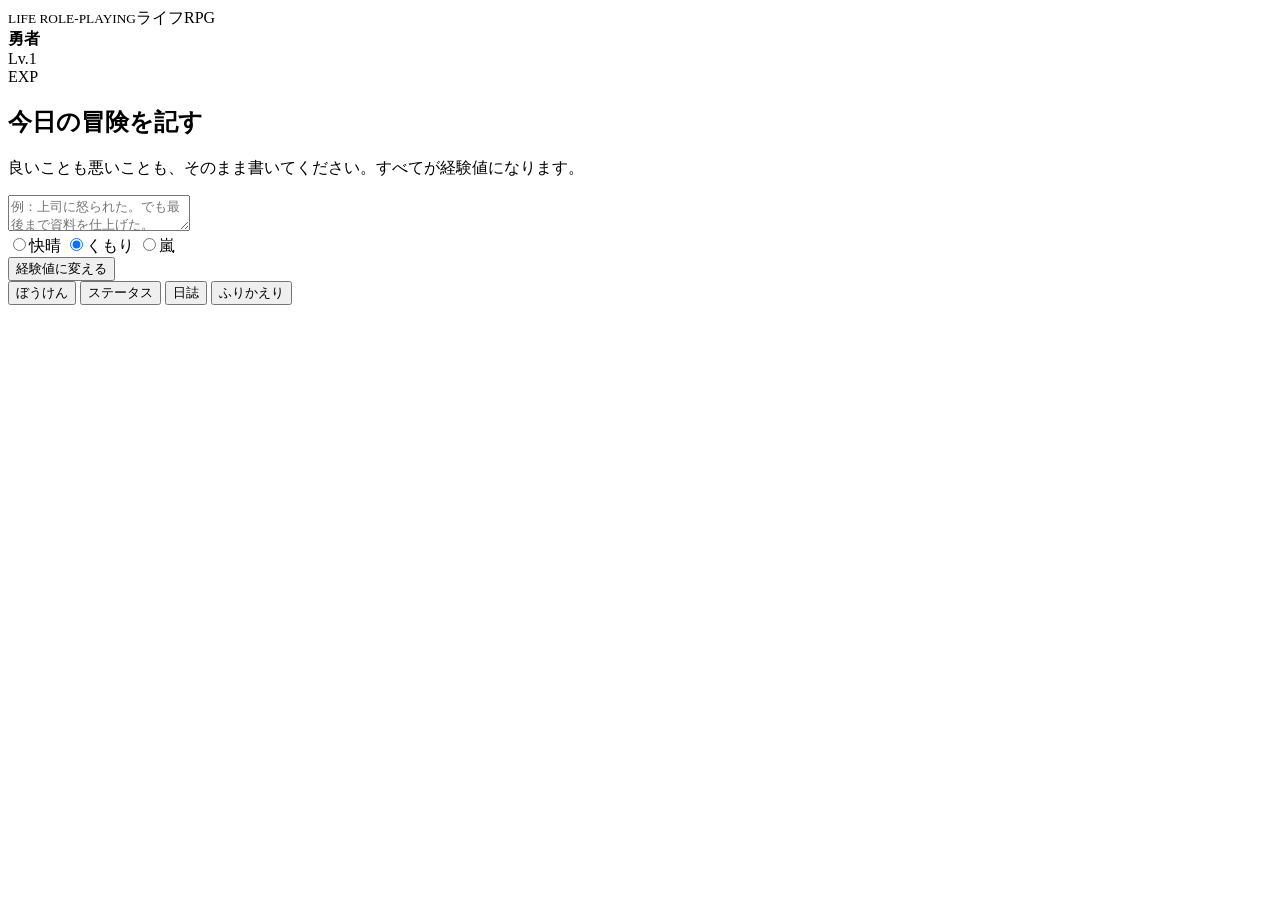
==== β.html @ f3e74d05 "Create β.html" ====
<!DOCTYPE html>
<html lang="ja">
<head>
    <meta charset="UTF-8">
    <meta name="viewport" content="width=device-width, initial-scale=1.0">
    <title>ライフRPG</title>
    <meta name="claude:viewport-fit-sides" content="cover">
    <link rel="stylesheet" href="https://fonts.googleapis.com/css2?family=DotGothic16&family=Noto+Sans+JP:wght@400;500;700&display=swap">
    <link rel="stylesheet" href="style.css">
</head>
<body>

<div class="app">
    <header class="win">
        <div class="hdr">
            <div class="title"><small>LIFE ROLE-PLAYING</small>ライフRPG</div>
            <div class="hero"><b id="heroName">勇者</b> <span id="cls"></span><br><span id="lv">Lv.1</span></div>
            <div class="gauge"><span>EXP</span><div class="track"><i id="lvbar"></i></div><span id="nextxp"></span></div>
        </div>
    </header>

    <!-- ① 記録 -->
    <section data-view="record">
        <div class="win">
            <h2>今日の冒険を記す</h2>
            <p class="dim">良いことも悪いことも、そのまま書いてください。すべてが経験値になります。</p>
            <textarea id="text" aria-label="今日の出来事" placeholder="例：上司に怒られた。でも最後まで資料を仕上げた。"></textarea>
            <div class="seg" role="radiogroup" aria-label="今日の天気">
                <label><input type="radio" name="mood" value="good">快晴</label>
                <label><input type="radio" name="mood" value="flat" checked>くもり</label>
                <label><input type="radio" name="mood" value="bad">嵐</label>
            </div>
            <div class="chips" id="examples" aria-label="入力例"></div>
            <button class="btn primary" id="go">経験値に変える</button>
        </div>
    </section>

    <!-- ② 判定 -->
    <section data-view="judge" hidden>
        <div class="win">
            <h2>バトルリザルト</h2>
            <div class="log" id="battle"></div>
            <div id="gains" style="display:flex;flex-direction:column;gap:8px"></div>
            <div class="levelup" id="levelup" hidden></div>
            <p class="body" id="reframe"></p>
            <p class="body dim" id="next"></p>
            <div class="row"><button class="btn primary" id="toDiary">日誌を読む</button><button class="btn" id="again">もう1件記す</button></div>
        </div>
    </section>

    <!-- ③ ステータス -->
    <section data-view="status" hidden>
        <div class="win">
            <h2>ステータス</h2>
            <svg class="radar" id="radar" viewBox="0 0 360 330" role="img" aria-label="6つの能力のレーダーチャート"></svg>
            <div class="stats" id="stats"></div>
        </div>
        <div class="win"><h2>軍師の助言</h2><div id="swot" class="body"></div></div>
        <div class="win"><h2>勇者の名前</h2>
            <input type="text" id="nameIn" maxlength="12" aria-label="勇者の名前" placeholder="勇者">
            <p class="dim">日誌の主人公の名前になります。</p></div>
    </section>

    <!-- ④ 日誌 -->
    <section data-view="diary" hidden>
        <div class="win"><h2>冒険日誌</h2><p class="dim">日付が変わった日の冒険は、このページを開いたときにAIが日誌として綴ります。今日の分は、ボタンでいつでも締められます。</p></div>
        <div id="diary" style="display:flex;flex-direction:column;gap:18px"></div>
    </section>

    <!-- ⑤ 振り返り -->
    <section data-view="review" hidden>
        <div class="win">
            <h2>成長の記録</h2>
            <div class="seg" role="radiogroup" aria-label="期間">
                <label><input type="radio" name="period" value="7" checked>この1週間</label>
                <label><input type="radio" name="period" value="30">この1か月</label>
            </div>
            <div id="sumline" class="body"></div>
            <svg class="radar" id="radar2" viewBox="0 0 360 330" role="img" aria-label="期間内の獲得経験値のレーダーチャート"></svg>
        </div>
        <div class="win"><h2>冒険の履歴</h2><div id="log"></div>
            <button class="btn" id="clearSample" hidden>サンプルの記録を消す</button></div>
    </section>
</div>

<nav class="menu" aria-label="コマンド"><div>
    <button data-tab="record" role="tab">ぼうけん</button>
    <button data-tab="status" role="tab">ステータス</button>
    <button data-tab="diary" role="tab">日誌</button>
    <button data-tab="review" role="tab">ふりかえり</button>
</div></nav>

<script src="script.js"></script>
</body>
</html>
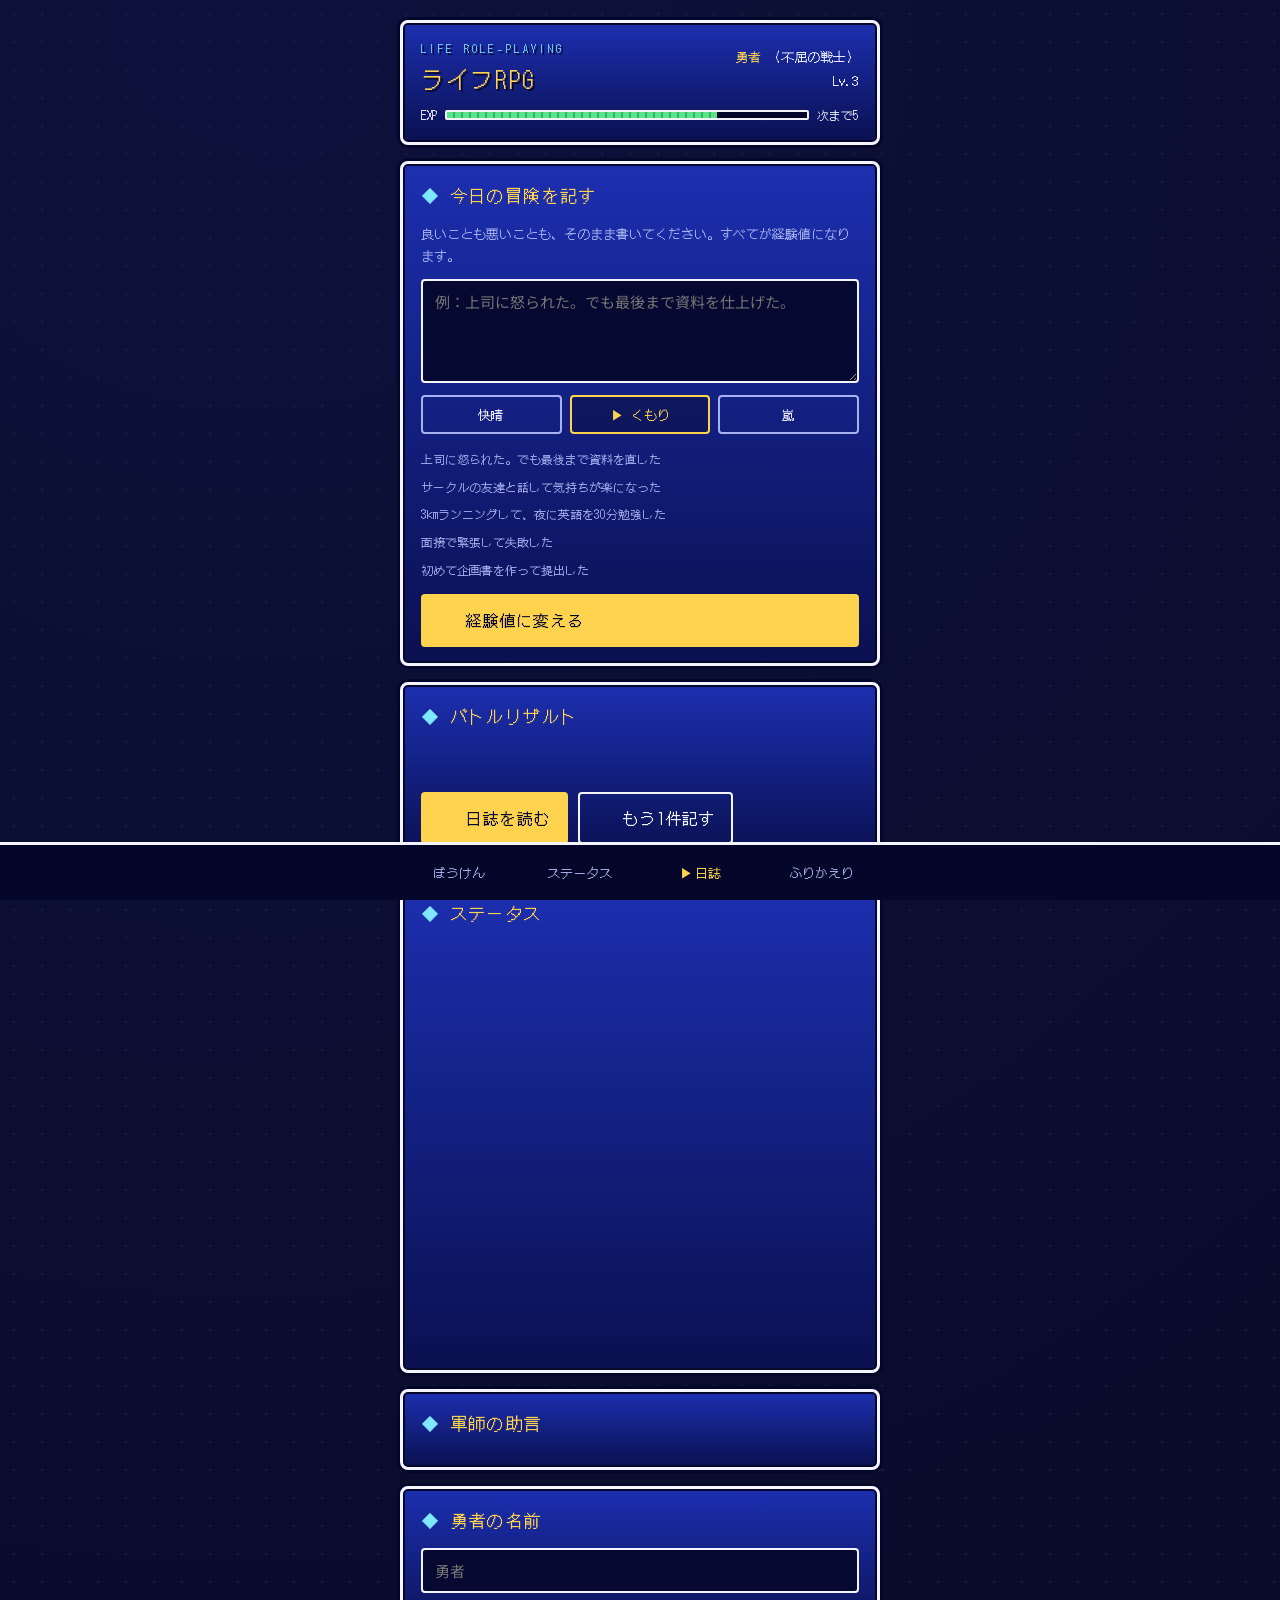
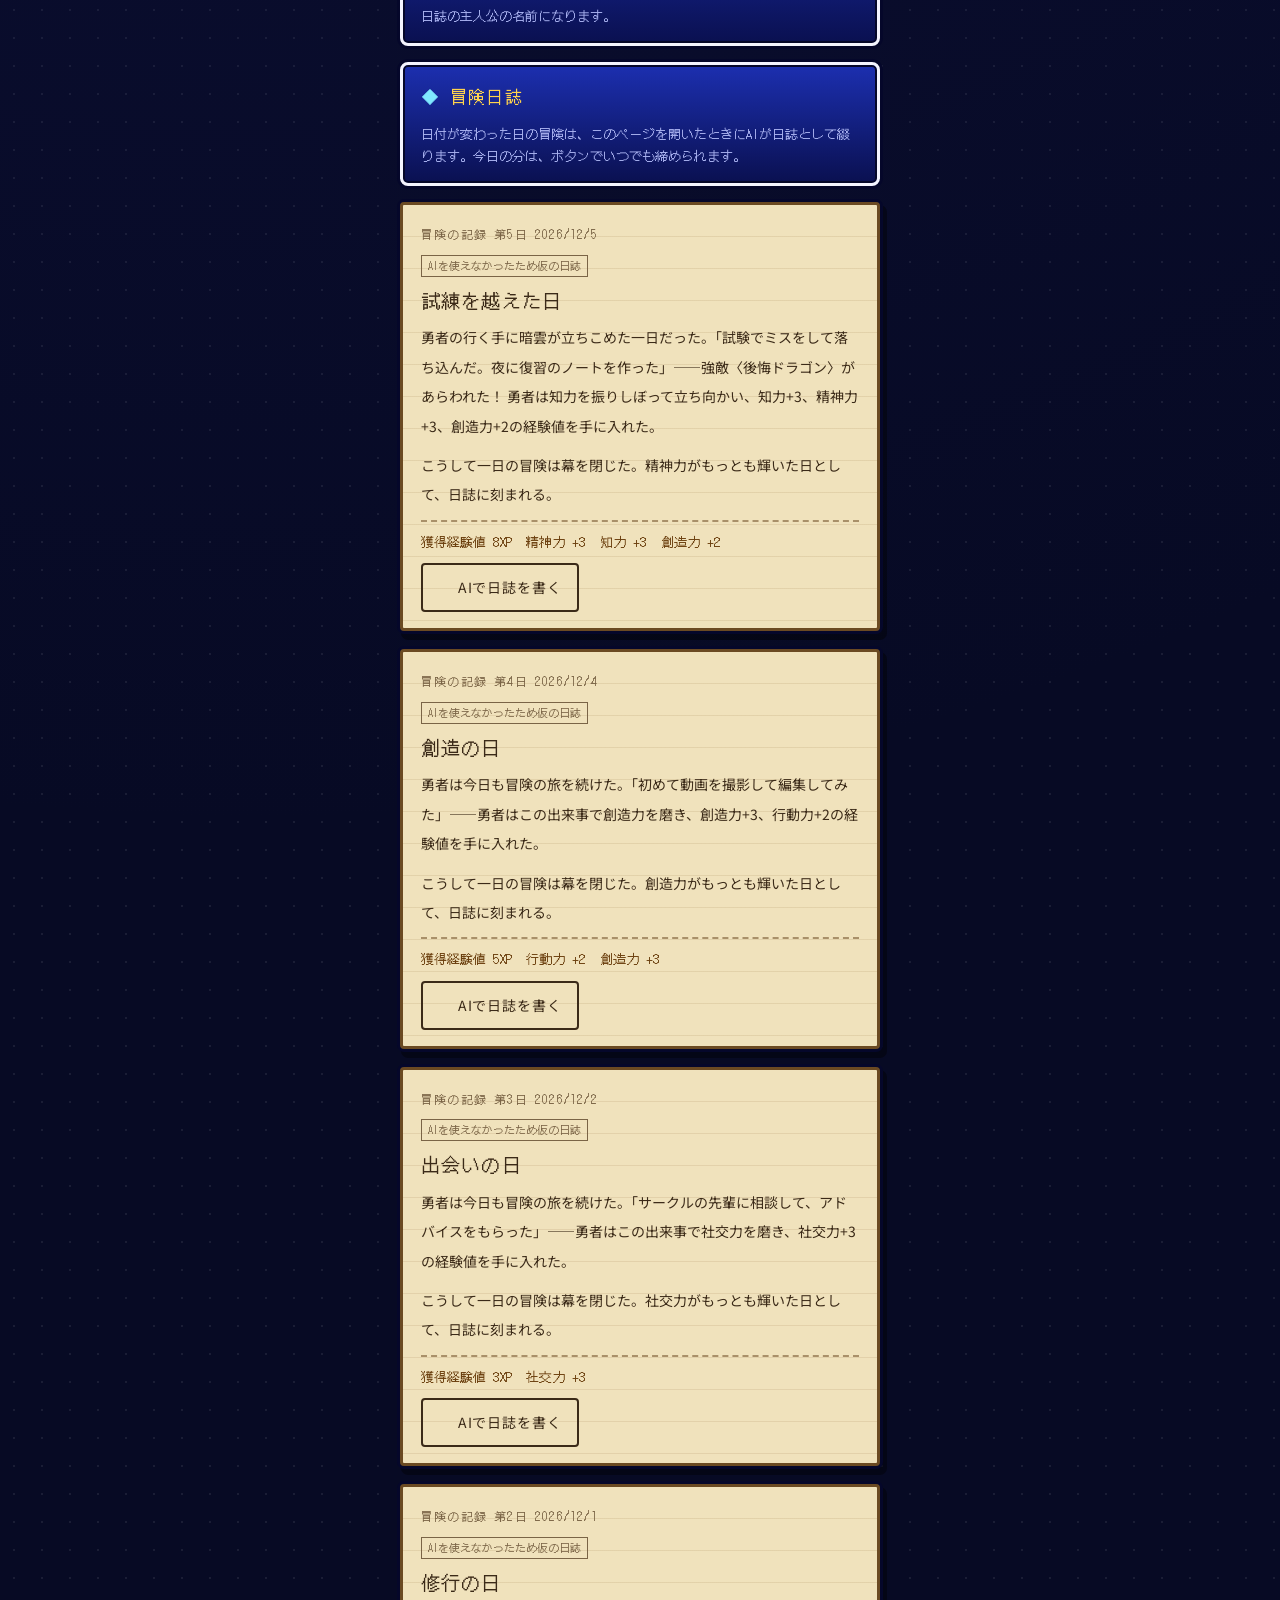
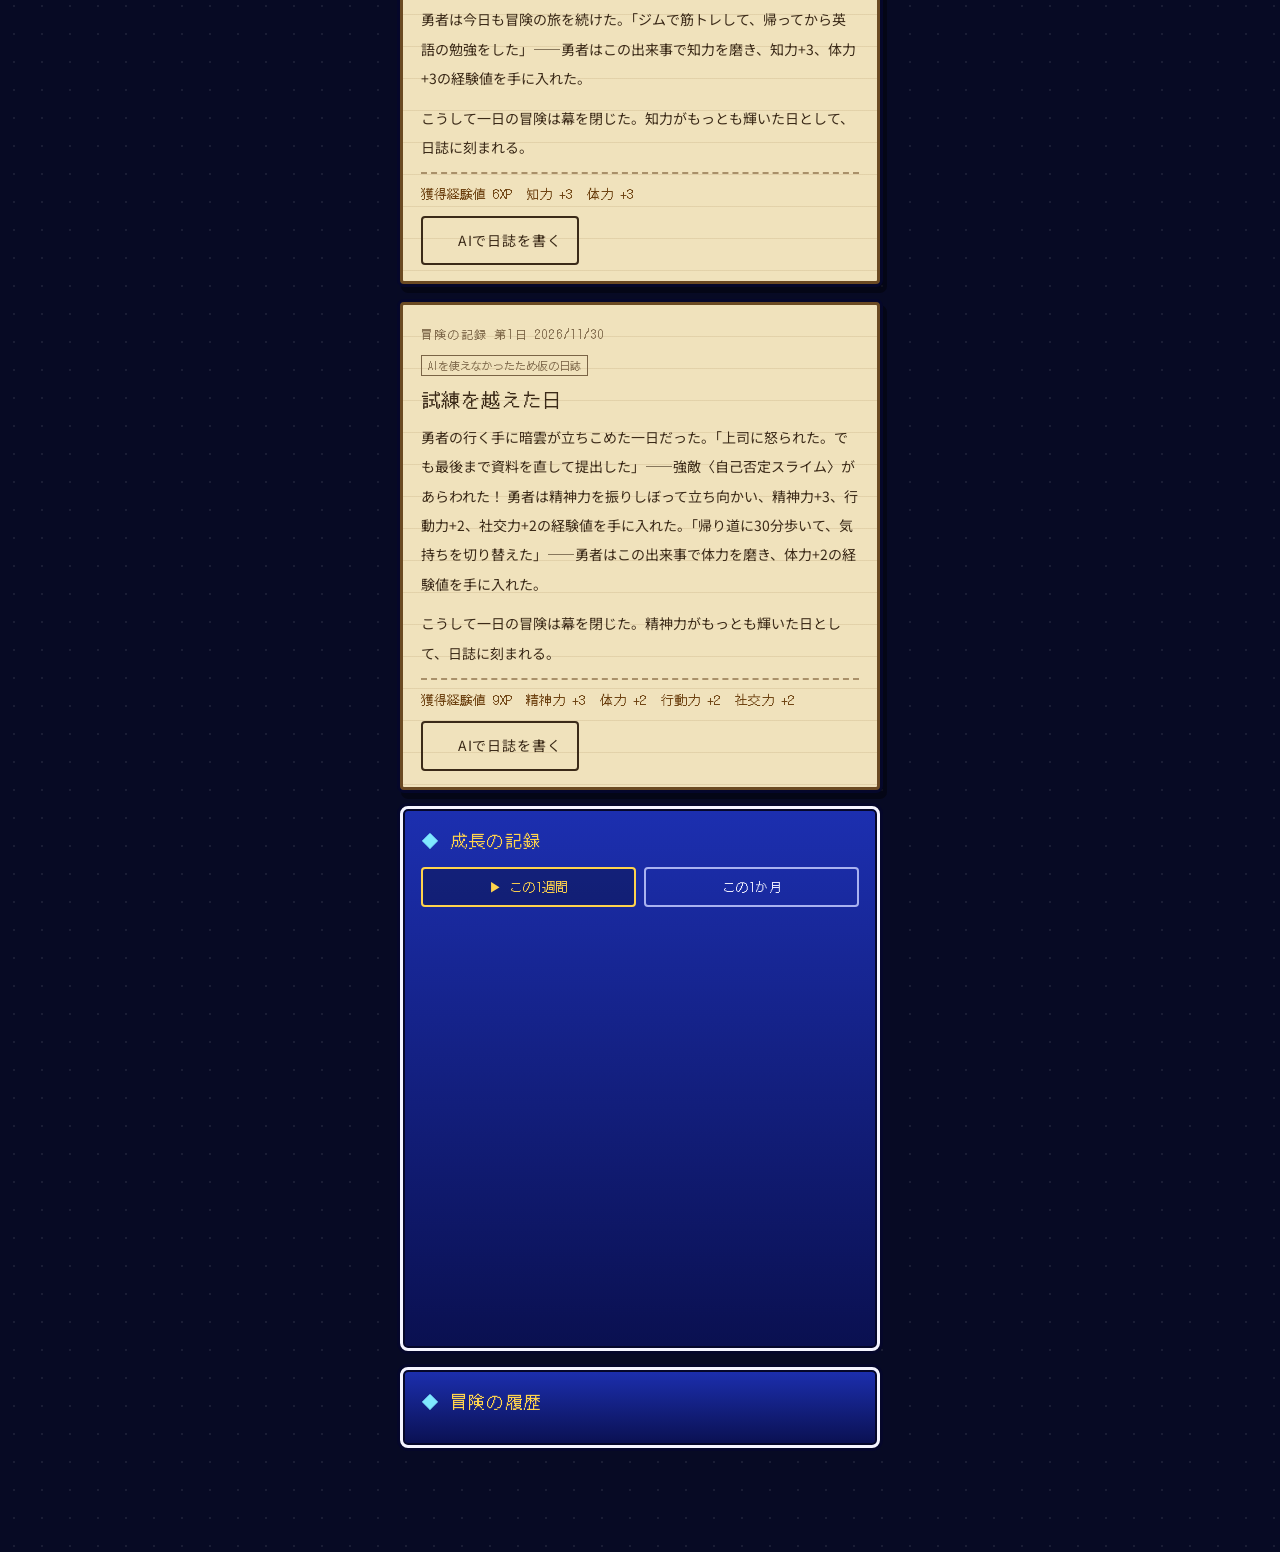
==== commit 7ce3e57f: "Add files via upload コードをcssとjavascriptが読み取れるように変更" ====
--- a/β.html
+++ b/β.html
@@ -6,7 +6,7 @@
     <title>ライフRPG</title>
     <meta name="claude:viewport-fit-sides" content="cover">
     <link rel="stylesheet" href="https://fonts.googleapis.com/css2?family=DotGothic16&family=Noto+Sans+JP:wght@400;500;700&display=swap">
-    <link rel="stylesheet" href="style.css">
+    <link rel="stylesheet" href="β.css">
 </head>
 <body>
 
@@ -90,6 +90,6 @@
     <button data-tab="review" role="tab">ふりかえり</button>
 </div></nav>
 
-<script src="script.js"></script>
+<script src="β.js"></script>
 </body>
 </html>
--- a/β.css
+++ b/β.css
@@ -0,0 +1,548 @@
+/* Layout: 480px column of classic JRPG windows (blue gradient, white frame), bottom command menu with ▶ cursor; diary pages are parchment. Single dark look by design. */
+:root {
+  --night: #070A24;
+  --win-top: #1C2FB0;
+  --win-bot: #0A1050;
+  --frame: #F4F4FF;
+  --edge: #05072A;
+  --text: #F4F4FF;
+  --dim: #A9B2F0;
+  --gold: #FFD34D;
+  --hp: #5BE38A;
+  --foe: #FF7A7A;
+  --cyan: #7FE8FF;
+  --paper: #F0E2BC;
+  --ink: #3B2A18;
+  --ink-dim: #7A6446;
+  --f-dot: 'DotGothic16', 'Hiragino Maru Gothic ProN', monospace;
+  --f-body: 'Noto Sans JP', 'Hiragino Sans', sans-serif;
+  color-scheme: dark;
+}
+
+* {
+  box-sizing: border-box;
+}
+
+body {
+  background: var(--night);
+  background-image: radial-gradient(circle at 20% 0, #1a1f6b55, transparent 50%), radial-gradient(circle, #ffffff14 1px, transparent 1.5px);
+  background-size: auto, 28px 28px;
+  color: var(--text);
+  font-family: var(--f-dot);
+  font-size: 15px;
+  line-height: 1.8;
+  margin: 0;
+  padding-block: 20px 104px;
+  padding-left: max(16px, env(safe-area-inset-left, 0px));
+  padding-right: max(16px, env(safe-area-inset-right, 0px));
+}
+
+.app {
+  max-width: 480px;
+  margin: 0 auto;
+  display: flex;
+  flex-direction: column;
+  gap: 16px;
+}
+
+h1, h2, h3, p {
+  margin: 0;
+}
+
+.win {
+  background: linear-gradient(180deg, var(--win-top), var(--win-bot));
+  border: 3px solid var(--frame);
+  border-radius: 8px;
+  box-shadow: 0 0 0 3px var(--edge), inset 0 0 0 2px var(--edge);
+  padding: 16px 18px;
+  display: flex;
+  flex-direction: column;
+  gap: 12px;
+  min-width: 0;
+}
+
+.win h2 {
+  font-weight: 400;
+  font-size: 17px;
+  color: var(--gold);
+  letter-spacing: .08em;
+}
+
+.win h2::before {
+  content: "◆ ";
+  color: var(--cyan);
+}
+
+.dim {
+  color: var(--dim);
+  font-size: 13px;
+  line-height: 1.7;
+}
+
+.body {
+  font-family: var(--f-body);
+  font-size: 14px;
+  line-height: 1.8;
+}
+
+header {
+  display: flex;
+  flex-direction: column;
+  gap: 8px;
+}
+
+.hdr {
+  display: grid;
+  grid-template-columns: auto 1fr;
+  gap: 6px 14px;
+  align-items: center;
+}
+
+.title {
+  font-size: 22px;
+  letter-spacing: .12em;
+  color: var(--gold);
+  text-shadow: 2px 2px 0 var(--edge);
+}
+
+.title small {
+  display: block;
+  font-size: 11px;
+  color: var(--cyan);
+  letter-spacing: .3em;
+}
+
+.hero {
+  font-size: 13px;
+  text-align: right;
+  color: var(--text);
+}
+
+.hero b {
+  font-weight: 400;
+  color: var(--gold);
+}
+
+.gauge {
+  grid-column: 1/-1;
+  display: grid;
+  grid-template-columns: auto 1fr auto;
+  gap: 8px;
+  align-items: center;
+  font-size: 12px;
+}
+
+.gauge .track {
+  height: 10px;
+  background: var(--edge);
+  border: 2px solid var(--frame);
+  border-radius: 2px;
+  overflow: hidden;
+}
+
+.gauge .track i {
+  display: block;
+  height: 100%;
+  background: repeating-linear-gradient(90deg, var(--hp) 0 6px, #2fb865 6px 8px);
+  transition: width .8s;
+}
+
+textarea, input[type=text] {
+  width: 100%;
+  font-family: var(--f-body);
+  font-size: 15px;
+  color: var(--text);
+  background: #050830;
+  border: 2px solid var(--frame);
+  border-radius: 4px;
+  padding: 10px 12px;
+}
+
+textarea {
+  min-height: 104px;
+  resize: vertical;
+}
+
+:focus-visible {
+  outline: 2px dashed var(--gold);
+  outline-offset: 2px;
+}
+
+.seg {
+  display: flex;
+  gap: 8px;
+  flex-wrap: wrap;
+}
+
+.seg label {
+  flex: 1;
+  min-width: 80px;
+  text-align: center;
+  border: 2px solid var(--dim);
+  border-radius: 4px;
+  padding: 6px 8px;
+  cursor: pointer;
+  font-size: 13px;
+}
+
+.seg input {
+  position: absolute;
+  opacity: 0;
+  pointer-events: none;
+}
+
+.seg label:has(input:checked) {
+  border-color: var(--gold);
+  color: var(--gold);
+  background: #0004;
+}
+
+.seg label:has(input:checked)::before {
+  content: "▶ ";
+}
+
+.seg label:has(input:focus-visible) {
+  outline: 2px dashed var(--gold);
+  outline-offset: 2px;
+}
+
+.btn {
+  font: inherit;
+  font-size: 16px;
+  color: var(--text);
+  background: transparent;
+  border: 2px solid var(--frame);
+  border-radius: 4px;
+  padding: 10px 16px;
+  cursor: pointer;
+  text-align: left;
+  letter-spacing: .06em;
+}
+
+.btn::before {
+  content: "▶ ";
+  color: transparent;
+}
+
+.btn:hover::before, .btn:focus-visible::before {
+  color: var(--gold);
+  animation: blink 1s steps(2) infinite;
+}
+
+.btn.primary {
+  background: var(--gold);
+  color: var(--edge);
+  border-color: var(--gold);
+}
+
+.btn.primary:hover::before {
+  color: var(--edge);
+}
+
+@keyframes blink {
+  50% { opacity: 0; }
+}
+
+.chips {
+  display: flex;
+  flex-direction: column;
+  gap: 2px;
+}
+
+.chips button {
+  font: inherit;
+  font-size: 12px;
+  text-align: left;
+  background: none;
+  border: 0;
+  color: var(--dim);
+  cursor: pointer;
+  padding: 2px 0;
+}
+
+.chips button::before {
+  content: " ";
+}
+
+.chips button:hover::before, .chips button:focus-visible::before {
+  content: "▶ ";
+  color: var(--gold);
+}
+
+.chips button:hover {
+  color: var(--text);
+}
+
+.row {
+  display: flex;
+  gap: 10px;
+  flex-wrap: wrap;
+}
+
+.log {
+  display: flex;
+  flex-direction: column;
+  gap: 4px;
+  font-size: 15px;
+}
+
+.log p {
+  opacity: 0;
+  animation: line .01s forwards;
+  animation-delay: calc(var(--i) * .55s);
+}
+
+@keyframes line {
+  to { opacity: 1; }
+}
+
+.foe {
+  color: var(--foe);
+}
+
+.gain {
+  display: flex;
+  justify-content: space-between;
+  align-items: baseline;
+  gap: 12px;
+  border-top: 2px dotted #ffffff40;
+  padding-top: 8px;
+}
+
+.gain b {
+  font-weight: 400;
+  font-size: 17px;
+}
+
+.gain .pt {
+  color: var(--gold);
+  font-size: 22px;
+  text-shadow: 2px 2px 0 var(--edge);
+  white-space: nowrap;
+}
+
+.levelup {
+  color: var(--gold);
+  text-align: center;
+  font-size: 18px;
+  border: 2px solid var(--gold);
+  padding: 6px;
+  animation: blink 1.2s steps(2) 3;
+}
+
+.menu {
+  position: fixed;
+  left: 0;
+  right: 0;
+  bottom: 0;
+  display: flex;
+  justify-content: center;
+  background: var(--edge);
+  border-top: 3px solid var(--frame);
+  padding: 8px max(16px, env(safe-area-inset-right, 0px)) calc(8px + env(safe-area-inset-bottom, 0px)) max(16px, env(safe-area-inset-left, 0px));
+}
+
+.menu div {
+  display: grid;
+  grid-template-columns: repeat(4, 1fr);
+  gap: 4px;
+  width: 100%;
+  max-width: 480px;
+}
+
+.menu button {
+  font: inherit;
+  font-size: 13px;
+  background: none;
+  border: 0;
+  color: var(--dim);
+  padding: 8px 2px;
+  cursor: pointer;
+  white-space: nowrap;
+}
+
+.menu button[aria-selected="true"] {
+  color: var(--gold);
+}
+
+.menu button[aria-selected="true"]::before {
+  content: "▶";
+  margin-right: 2px;
+}
+
+.radar {
+  width: 100%;
+  height: auto;
+  display: block;
+}
+
+.radar text {
+  fill: var(--text);
+  font-family: var(--f-dot);
+  font-size: 13px;
+}
+
+.radar .v {
+  fill: var(--gold);
+  font-size: 12px;
+}
+
+.stats {
+  display: grid;
+  gap: 6px;
+}
+
+.stat {
+  display: grid;
+  grid-template-columns: 5.5em 1fr 4.5em;
+  gap: 8px;
+  align-items: center;
+  font-size: 14px;
+}
+
+.stat .track {
+  height: 8px;
+  background: var(--edge);
+  border: 1px solid var(--dim);
+}
+
+.stat .track i {
+  display: block;
+  height: 100%;
+  background: var(--cyan);
+}
+
+.stat span:last-child {
+  text-align: right;
+  color: var(--gold);
+}
+
+.page {
+  background: var(--paper);
+  color: var(--ink);
+  border: 3px solid #6B4A22;
+  border-radius: 4px;
+  box-shadow: 0 0 0 3px var(--edge), 4px 6px 0 3px #0006;
+  padding: 18px 18px 16px;
+  display: flex;
+  flex-direction: column;
+  gap: 10px;
+  font-family: var(--f-body);
+  min-width: 0;
+  background-image: repeating-linear-gradient(transparent 0 31px, #a88b5a30 31px 32px);
+}
+
+.page .day {
+  font-family: var(--f-dot);
+  font-size: 12px;
+  color: var(--ink-dim);
+  letter-spacing: .1em;
+}
+
+.page h3 {
+  font-family: var(--f-dot);
+  font-weight: 400;
+  font-size: 19px;
+  line-height: 1.4;
+  letter-spacing: .06em;
+  text-wrap: balance;
+}
+
+.page p {
+  font-size: 14px;
+  line-height: 2.1;
+  overflow-wrap: anywhere;
+}
+
+.page .loot {
+  font-family: var(--f-dot);
+  border-top: 2px dashed #6B4A2288;
+  padding-top: 8px;
+  font-size: 13px;
+  color: #6B3F0E;
+  display: flex;
+  flex-wrap: wrap;
+  gap: 4px 14px;
+}
+
+.page .hint {
+  font-size: 13px;
+  color: var(--ink-dim);
+  line-height: 1.8;
+}
+
+.entry {
+  border-top: 2px dotted #ffffff40;
+  padding: 8px 0;
+  display: flex;
+  flex-direction: column;
+  gap: 2px;
+}
+
+.entry:first-child {
+  border-top: 0;
+}
+
+.entry small {
+  color: var(--cyan);
+  font-size: 12px;
+}
+
+.tag {
+  color: var(--gold);
+  font-size: 12px;
+  margin-right: 8px;
+}
+
+.sample {
+  color: var(--dim);
+  font-size: 11px;
+  border: 1px dashed var(--dim);
+  padding: 0 4px;
+  margin-left: 6px;
+}
+
+.page .badge {
+  font-family: var(--f-dot);
+  font-size: 11px;
+  color: var(--ink-dim);
+  border: 1px solid var(--ink-dim);
+  padding: 0 6px;
+  align-self: flex-start;
+}
+
+.page .btn {
+  color: var(--ink);
+  border-color: var(--ink);
+  align-self: flex-start;
+  font-size: 14px;
+}
+
+.page .btn:hover::before, .page .btn:focus-visible::before {
+  color: #8A4B08;
+}
+
+.page.pending {
+  opacity: .85;
+}
+
+.page.pending p::after {
+  content: "…";
+  animation: blink 1s steps(2) infinite;
+}
+
+[data-view] {
+  display: flex;
+  flex-direction: column;
+  gap: 16px;
+}
+
+@media (prefers-reduced-motion: reduce) {
+  * {
+    animation: none !important;
+    transition: none !important;
+  }
+  .log p {
+    opacity: 1;
+  }
+}
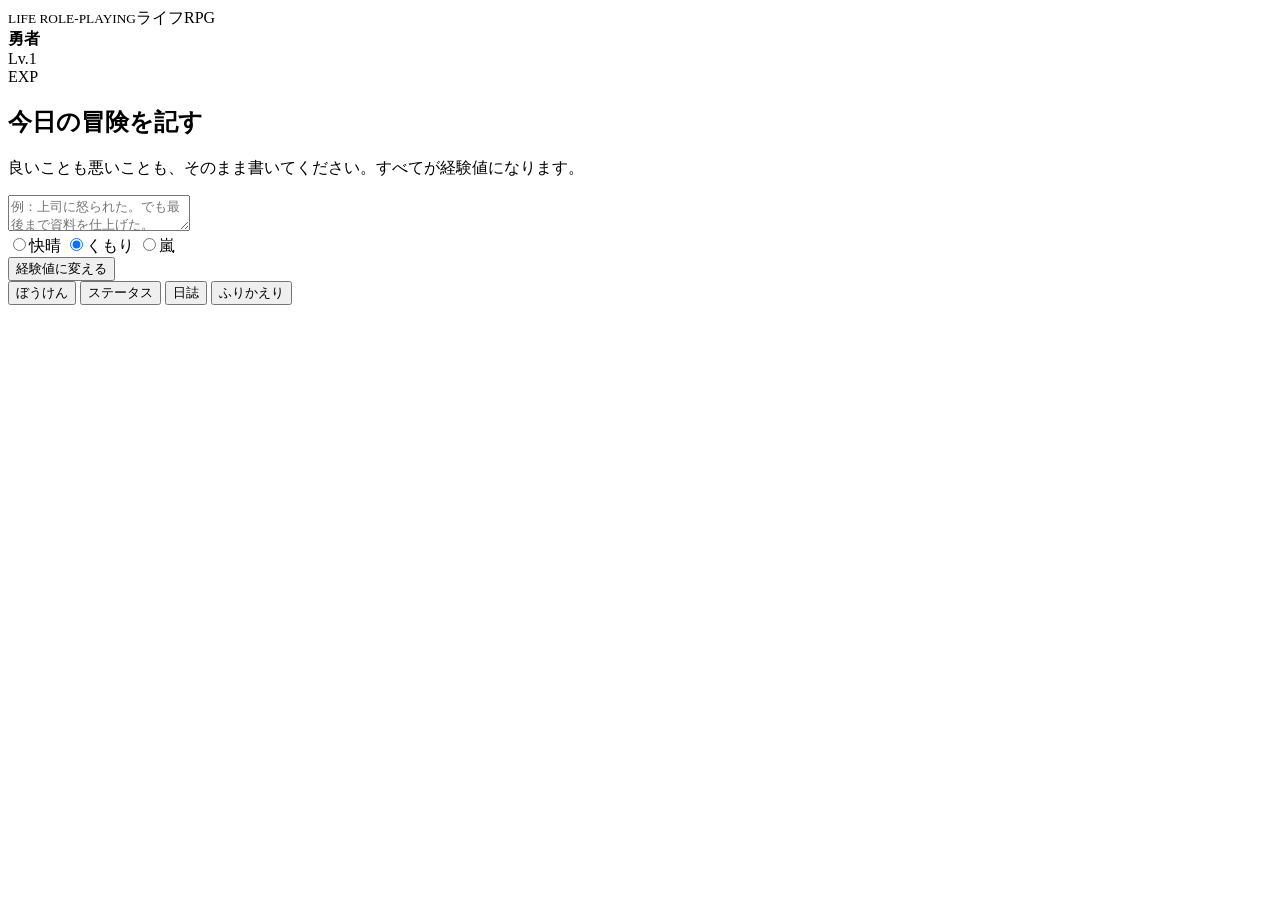
==== commit b469529b: "Update β.html" ====
--- a/β.html
+++ b/β.html
@@ -1,95 +1,124 @@
 <!DOCTYPE html>
 <html lang="ja">
 <head>
-    <meta charset="UTF-8">
-    <meta name="viewport" content="width=device-width, initial-scale=1.0">
-    <title>ライフRPG</title>
-    <meta name="claude:viewport-fit-sides" content="cover">
-    <link rel="stylesheet" href="https://fonts.googleapis.com/css2?family=DotGothic16&family=Noto+Sans+JP:wght@400;500;700&display=swap">
-    <link rel="stylesheet" href="β.css">
+  <meta charset="UTF-8">
+  <meta name="viewport" content="width=device-width, initial-scale=1.0">
+  <title>ライフRPG</title>
+  <link rel="stylesheet" href="https://fonts.googleapis.com/css2?family=DotGothic16&family=Noto+Sans+JP:wght@400;500;700&display=swap">
+  <link rel="stylesheet" href="style.css">
 </head>
 <body>
 
 <div class="app">
-    <header class="win">
-        <div class="hdr">
-            <div class="title"><small>LIFE ROLE-PLAYING</small>ライフRPG</div>
-            <div class="hero"><b id="heroName">勇者</b> <span id="cls"></span><br><span id="lv">Lv.1</span></div>
-            <div class="gauge"><span>EXP</span><div class="track"><i id="lvbar"></i></div><span id="nextxp"></span></div>
-        </div>
-    </header>
+  <header class="win">
+    <div class="hdr">
+      <div class="title"><small>LIFE ROLE-PLAYING</small>ライフRPG</div>
+      <div class="hero"><b id="heroName">勇者</b> <span id="cls"></span><br><span id="lv">Lv.1</span></div>
+      <div class="gauge"><span>EXP</span><div class="track"><i id="lvbar"></i></div><span id="nextxp"></span></div>
+    </div>
+  </header>
 
-    <!-- ① 記録 -->
-    <section data-view="record">
-        <div class="win">
-            <h2>今日の冒険を記す</h2>
-            <p class="dim">良いことも悪いことも、そのまま書いてください。すべてが経験値になります。</p>
-            <textarea id="text" aria-label="今日の出来事" placeholder="例：上司に怒られた。でも最後まで資料を仕上げた。"></textarea>
-            <div class="seg" role="radiogroup" aria-label="今日の天気">
-                <label><input type="radio" name="mood" value="good">快晴</label>
-                <label><input type="radio" name="mood" value="flat" checked>くもり</label>
-                <label><input type="radio" name="mood" value="bad">嵐</label>
-            </div>
-            <div class="chips" id="examples" aria-label="入力例"></div>
-            <button class="btn primary" id="go">経験値に変える</button>
-        </div>
-    </section>
+  <!-- ① 記録 -->
+  <section data-view="record">
+    <div class="win">
+      <h2>今日の冒険を記す</h2>
+      <p class="dim">良いことも悪いことも、そのまま書いてください。すべてが経験値になります。</p>
+      <textarea id="text" aria-label="今日の出来事" placeholder="例：上司に怒られた。でも最後まで資料を仕上げた。"></textarea>
+      <div class="seg" role="radiogroup" aria-label="今日の天気">
+        <label><input type="radio" name="mood" value="good">快晴</label>
+        <label><input type="radio" name="mood" value="flat" checked>くもり</label>
+        <label><input type="radio" name="mood" value="bad">嵐</label>
+      </div>
+      <div class="chips" id="examples" aria-label="入力例"></div>
+      <button class="btn primary" id="go">経験値に変える</button>
+    </div>
+  </section>
 
-    <!-- ② 判定 -->
-    <section data-view="judge" hidden>
-        <div class="win">
-            <h2>バトルリザルト</h2>
-            <div class="log" id="battle"></div>
-            <div id="gains" style="display:flex;flex-direction:column;gap:8px"></div>
-            <div class="levelup" id="levelup" hidden></div>
-            <p class="body" id="reframe"></p>
-            <p class="body dim" id="next"></p>
-            <div class="row"><button class="btn primary" id="toDiary">日誌を読む</button><button class="btn" id="again">もう1件記す</button></div>
-        </div>
-    </section>
+  <!-- ② 判定 -->
+  <section data-view="judge" hidden>
+    <div class="win">
+      <h2>バトルリザルト</h2>
+      <div class="log" id="battle"></div>
+      <div id="gains" style="display:flex;flex-direction:column;gap:8px"></div>
+      <div class="levelup" id="levelup" hidden></div>
+      <p class="body" id="reframe"></p>
+      <p class="body dim" id="next"></p>
+      <div class="row"><button class="btn primary" id="toDiary">日誌を読む</button><button class="btn" id="again">もう1件記す</button></div>
+    </div>
+  </section>
 
-    <!-- ③ ステータス -->
-    <section data-view="status" hidden>
-        <div class="win">
-            <h2>ステータス</h2>
-            <svg class="radar" id="radar" viewBox="0 0 360 330" role="img" aria-label="6つの能力のレーダーチャート"></svg>
-            <div class="stats" id="stats"></div>
-        </div>
-        <div class="win"><h2>軍師の助言</h2><div id="swot" class="body"></div></div>
-        <div class="win"><h2>勇者の名前</h2>
-            <input type="text" id="nameIn" maxlength="12" aria-label="勇者の名前" placeholder="勇者">
-            <p class="dim">日誌の主人公の名前になります。</p></div>
-    </section>
+  <!-- ③ ステータス・適性・資格 -->
+  <section data-view="status" hidden>
+    <div class="win">
+      <h2>ステータス</h2>
+      <svg class="radar" id="radar" viewBox="0 0 360 330" role="img" aria-label="6つの能力のレーダーチャート"></svg>
+      <div class="stats" id="stats"></div>
+    </div>
 
-    <!-- ④ 日誌 -->
-    <section data-view="diary" hidden>
-        <div class="win"><h2>冒険日誌</h2><p class="dim">日付が変わった日の冒険は、このページを開いたときにAIが日誌として綴ります。今日の分は、ボタンでいつでも締められます。</p></div>
-        <div id="diary" style="display:flex;flex-direction:column;gap:18px"></div>
-    </section>
+    <!-- 職業適合度・統計予測 -->
+    <div class="win">
+      <h2>将来像への適性分析</h2>
+      <p class="dim">目指す職業を選択すると、適合度と達成予測を計算します。</p>
+      <select id="jobSelect" class="select-box"></select>
+      <div id="jobAnalysisResult" class="body" style="margin-top:10px;"></div>
+    </div>
 
-    <!-- ⑤ 振り返り -->
-    <section data-view="review" hidden>
-        <div class="win">
-            <h2>成長の記録</h2>
-            <div class="seg" role="radiogroup" aria-label="期間">
-                <label><input type="radio" name="period" value="7" checked>この1週間</label>
-                <label><input type="radio" name="period" value="30">この1か月</label>
-            </div>
-            <div id="sumline" class="body"></div>
-            <svg class="radar" id="radar2" viewBox="0 0 360 330" role="img" aria-label="期間内の獲得経験値のレーダーチャート"></svg>
-        </div>
-        <div class="win"><h2>冒険の履歴</h2><div id="log"></div>
-            <button class="btn" id="clearSample" hidden>サンプルの記録を消す</button></div>
-    </section>
+    <!-- 資格インベントリ -->
+    <div class="win">
+      <h2>資格・スキルインベントリ</h2>
+      <p class="dim">取得した資格にチェックを入れると、ボーナス経験値を獲得できます。</p>
+      <div id="certList" style="display:flex; flex-direction:column; gap:12px; margin-top:8px;"></div>
+    </div>
+
+    <div class="win">
+      <h2>軍師の助言</h2>
+      <div id="swot" class="body"></div>
+    </div>
+
+    <div class="win">
+      <h2>勇者の名前</h2>
+      <input type="text" id="nameIn" maxlength="12" aria-label="勇者の名前" placeholder="勇者">
+      <p class="dim">日誌の主人公の名前になります。</p>
+    </div>
+  </section>
+
+  <!-- ④ 日誌 -->
+  <section data-view="diary" hidden>
+    <div class="win">
+      <h2>冒険日誌</h2>
+      <p class="dim">日付が変わった日の冒険は、このページを開いたときにAIが日誌として綴ります。今日の分は、ボタンでいつでも締められます。</p>
+    </div>
+    <div id="diary" style="display:flex;flex-direction:column;gap:18px"></div>
+  </section>
+
+  <!-- ⑤ 振り返り -->
+  <section data-view="review" hidden>
+    <div class="win">
+      <h2>成長の記録</h2>
+      <div class="seg" role="radiogroup" aria-label="期間">
+        <label><input type="radio" name="period" value="7" checked>この1週間</label>
+        <label><input type="radio" name="period" value="30">この1か月</label>
+      </div>
+      <div id="sumline" class="body"></div>
+      <svg class="radar" id="radar2" viewBox="0 0 360 330" role="img" aria-label="期間内の獲得経験値のレーダーチャート"></svg>
+    </div>
+    <div class="win">
+      <h2>冒険の履歴</h2>
+      <div id="log"></div>
+      <button class="btn" id="clearSample" hidden>サンプルの記録を消す</button>
+    </div>
+  </section>
 </div>
 
-<nav class="menu" aria-label="コマンド"><div>
-    <button data-tab="record" role="tab">ぼうけん</button>
+<nav class="menu" aria-label="コマンド">
+  <div>
+    <button data-tab="record" role="tab" aria-selected="true">ぼうけん</button>
     <button data-tab="status" role="tab">ステータス</button>
     <button data-tab="diary" role="tab">日誌</button>
     <button data-tab="review" role="tab">ふりかえり</button>
-</div></nav>
+  </div>
+</nav>
 
-<script src="β.js"></script>
+<script src="script.js"></script>
 </body>
 </html>
